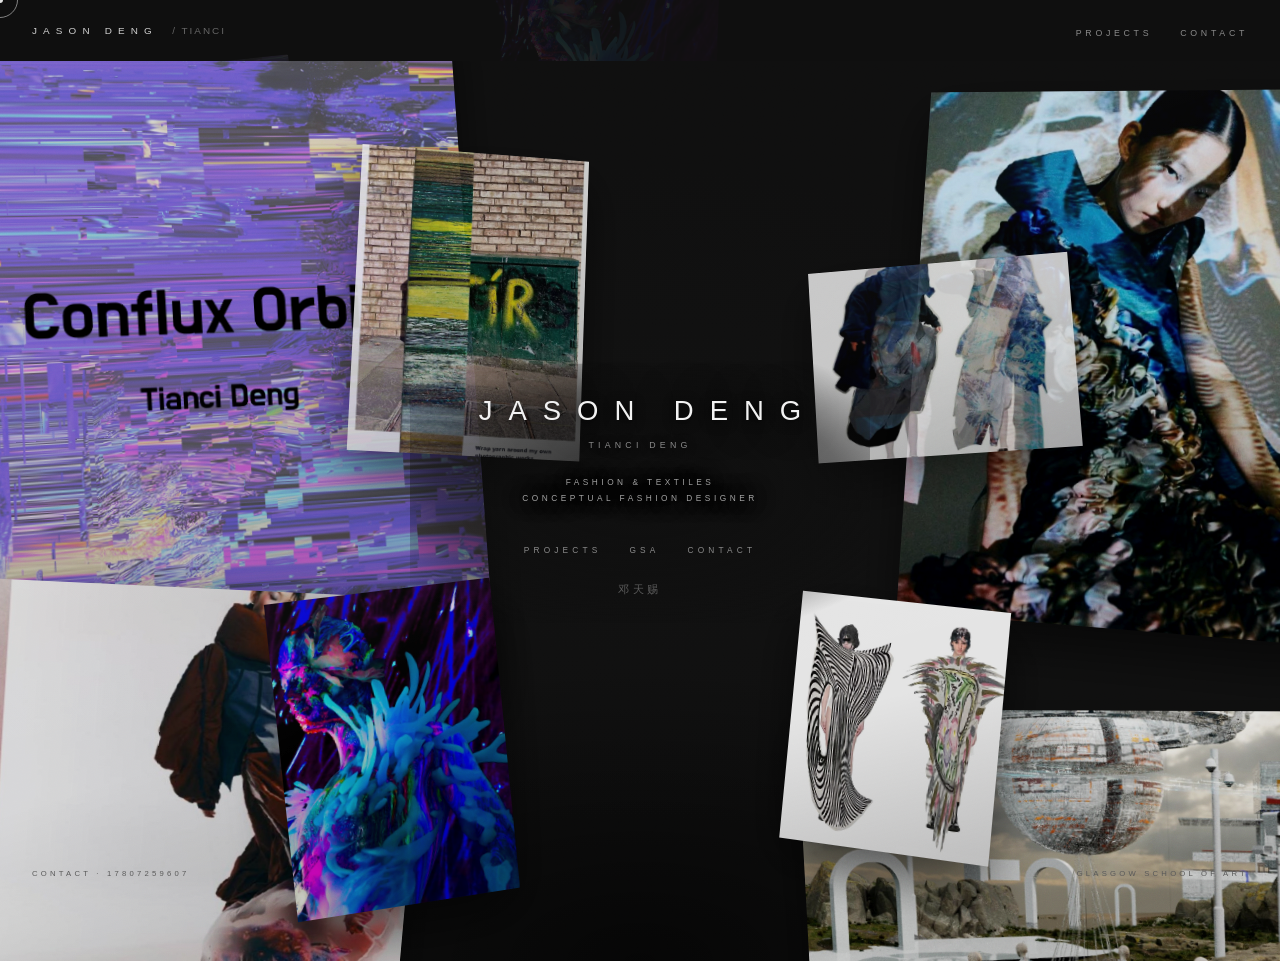
==== index.html @ 090f6bd9 "Add static fashion portfolio for GitHub Pages. Extract the site at the repository root and include ." ====
<!DOCTYPE html>
<html lang="en">
<head>
  <meta charset="utf-8">
  <meta name="viewport" content="width=device-width, initial-scale=1">
  <title>Jason Deng · Fashion &amp; Textiles</title>
  <meta name="description" content="Jason Deng (Tianci Deng) — conceptual fashion designer. Fashion & Textiles.">
  <link rel="stylesheet" href="css/styles.css">
</head>
<body class="page-home">
  <header class="site-header">
    <a class="logo" href="index.html">Jason Deng <span>/ Tianci</span></a>
    <nav>
      <ul class="nav-links">
        <li><a href="projects.html">Projects</a></li>
        <li><a href="contact.html">Contact</a></li>
      </ul>
    </nav>
  </header>

  <main class="stage" id="stage" aria-label="Portfolio stage">
    <!-- Floating project covers — uneven scale, subtle 3D skew, crop past edges -->
    <a class="tile tile-1" href="project-conflux-orbit.html" data-depth="0.55" aria-label="001 Conflux Orbit">
      <img src="images/conflux-orbit.jpg" alt="Conflux Orbit">
      <span class="tile-label">001 · Conflux Orbit</span>
    </a>
    <a class="tile tile-2" href="project-error-matrix.html" data-depth="0.7" aria-label="002 Error Matrix">
      <img src="images/error-matrix.jpg" alt="Error Matrix">
      <span class="tile-label">002 · Error Matrix</span>
    </a>
    <a class="tile tile-3" href="project-resonant-marks.html" data-depth="0.45" aria-label="003 Resonant Marks">
      <img src="images/resonant-marks-look.jpg" alt="Resonant Marks">
      <span class="tile-label">003 · Resonant Marks</span>
    </a>
    <a class="tile tile-4" href="project-cyberpanorama-prison.html" data-depth="0.65" aria-label="004 Cyberpanorama Prison">
      <img src="images/cyberpanorama-prison.jpg" alt="Cyberpanorama Prison">
      <span class="tile-label">004 · Cyberpanorama</span>
    </a>
    <a class="tile tile-5" href="project-new-human.html" data-depth="0.9" aria-label="005 Integration New Human">
      <img src="images/new-human.jpg" alt="Integration / New Human">
      <span class="tile-label">005 · New Human</span>
    </a>
    <a class="tile tile-6" href="project-color-texture.html" data-depth="0.35" aria-label="006 Color and Texture">
      <img src="images/color-and-texture.jpg" alt="Color and Texture">
      <span class="tile-label">006 · Color &amp; Texture</span>
    </a>
    <a class="tile tile-7" href="project-curious-find.html" data-depth="0.8" aria-label="007 Curious Find">
      <img src="images/curious-find.jpg" alt="Curious Find">
      <span class="tile-label">007 · Curious Find</span>
    </a>
    <a class="tile tile-8" href="project-artist-film-muse.html" data-depth="0.5" aria-label="008 Artist Film Muse">
      <img src="images/artist-film-muse.jpg" alt="Artist Film Muse">
      <span class="tile-label">008 · Artist Film Muse</span>
    </a>

    <div class="identity">
      <h1>Jason Deng</h1>
      <p class="aka">Tianci Deng</p>
      <p class="role">Fashion &amp; Textiles<br>Conceptual Fashion Designer</p>
      <ul class="identity-nav">
        <li><a href="projects.html">Projects</a></li>
        <li><a href="https://gsapostgradshowcase.net/tianci-deng/" target="_blank" rel="noopener">GSA</a></li>
        <li><a href="contact.html">Contact</a></li>
      </ul>
      <p class="zh-line">邓天赐</p>
    </div>
  </main>

  <p class="corner-meta bl"><a href="contact.html">Contact · 17807259607</a></p>
  <p class="corner-meta br">Glasgow School of Art</p>

  <script src="js/main.js"></script>
</body>
</html>
---- css/styles.css ----
/* Jason Deng Portfolio — michaelgatt-inspired cinematic mockup */

:root {
  --bg: #0F0F0F;
  --bg-elevated: #161616;
  --text: #CFCFCF;
  --text-dim: #8A8A8A;
  --text-faint: #5A5A5A;
  --white: #F2F2F2;
  --line: rgba(207, 207, 207, 0.12);
  --font: "Helvetica Neue", Helvetica, Arial, "PingFang SC", "Hiragino Sans GB",
    "Microsoft YaHei", sans-serif;
  --track: 0.34em;
  --track-wide: 0.62em;
  --ease: cubic-bezier(0.22, 1, 0.36, 1);
}

*,
*::before,
*::after {
  box-sizing: border-box;
  margin: 0;
  padding: 0;
}

html {
  font-size: 16px;
  background: var(--bg);
  color: var(--text);
  -webkit-font-smoothing: antialiased;
  -moz-osx-font-smoothing: grayscale;
}

body {
  font-family: var(--font);
  font-weight: 300;
  background: var(--bg);
  color: var(--text);
  min-height: 100vh;
  overflow-x: hidden;
}

a {
  color: inherit;
  text-decoration: none;
  transition: color 0.35s var(--ease), opacity 0.35s var(--ease);
}

a:hover {
  color: var(--white);
}

img {
  display: block;
  max-width: 100%;
  height: auto;
  user-select: none;
  -webkit-user-drag: none;
}

/* ——— Typography utilities ——— */
.tracked {
  letter-spacing: var(--track);
  text-transform: uppercase;
}

.tracked-wide {
  letter-spacing: var(--track-wide);
  text-transform: uppercase;
}

.micro {
  font-size: 0.65rem;
  font-weight: 300;
  letter-spacing: var(--track);
  text-transform: uppercase;
}

.zh {
  letter-spacing: 0.12em;
  font-weight: 300;
  opacity: 0.55;
}

/* ——— Site chrome ——— */
.site-header {
  position: fixed;
  inset: 0 0 auto 0;
  z-index: 100;
  display: flex;
  align-items: center;
  justify-content: space-between;
  padding: 1.35rem 2rem;
  pointer-events: none;
}

.site-header a,
.site-header button {
  pointer-events: auto;
}

.logo {
  font-size: 0.62rem;
  font-weight: 300;
  letter-spacing: var(--track-wide);
  text-transform: uppercase;
  color: var(--text);
}

.logo span {
  opacity: 0.45;
  font-weight: 300;
  margin-left: 0.55em;
  letter-spacing: 0.2em;
}

.nav-links {
  display: flex;
  gap: 1.75rem;
  list-style: none;
}

.nav-links a {
  font-size: 0.55rem;
  font-weight: 300;
  letter-spacing: 0.42em;
  text-transform: uppercase;
  color: var(--text-dim);
}

.nav-links a:hover,
.nav-links a.is-active {
  color: var(--white);
}

.site-footer {
  position: relative;
  z-index: 20;
  padding: 2.5rem 2rem 2rem;
  display: flex;
  flex-wrap: wrap;
  gap: 1rem 2rem;
  justify-content: space-between;
  align-items: baseline;
  border-top: 1px solid var(--line);
  margin-top: auto;
}

.site-footer .micro {
  color: var(--text-faint);
}

.contact-line {
  display: flex;
  flex-wrap: wrap;
  gap: 0.75rem 1.5rem;
}

.contact-line a {
  color: var(--text-dim);
  font-size: 0.62rem;
  letter-spacing: var(--track);
  text-transform: uppercase;
}

/* ——— HOME: floating stage ——— */
.page-home {
  height: 100vh;
  overflow: hidden;
}

.stage {
  position: relative;
  width: 100%;
  height: 100vh;
  perspective: 1800px;
  perspective-origin: 50% 42%;
  overflow: hidden;
  background: var(--bg);
}

.stage::before {
  content: "";
  position: absolute;
  inset: 0;
  background:
    radial-gradient(ellipse 52% 48% at 50% 48%, rgba(18, 18, 18, 0.68) 0%, transparent 76%),
    radial-gradient(ellipse 80% 60% at 50% 100%, rgba(0, 0, 0, 0.65) 0%, transparent 55%);
  pointer-events: none;
  z-index: 5;
}

/* Subtle film grain overlay */
.stage::after {
  content: "";
  position: absolute;
  inset: -20%;
  z-index: 45;
  pointer-events: none;
  opacity: 0.07;
  mix-blend-mode: overlay;
  background-image: url("data:image/svg+xml,%3Csvg viewBox='0 0 200 200' xmlns='http://www.w3.org/2000/svg'%3E%3Cfilter id='n'%3E%3CfeTurbulence type='fractalNoise' baseFrequency='0.85' numOctaves='4' stitchTiles='stitch'/%3E%3C/filter%3E%3Crect width='100%25' height='100%25' filter='url(%23n)'/%3E%3C/svg%3E");
  background-size: 180px 180px;
}

.identity {
  position: absolute;
  left: 50%;
  top: 48%;
  transform: translate(-50%, -50%);
  z-index: 50;
  text-align: center;
  pointer-events: none;
  width: min(92vw, 460px);
  padding: 1.9rem 1.4rem 1.6rem;
  /* Soft corridor veil so role line stays readable */
  background: radial-gradient(
    ellipse 82% 74% at 50% 48%,
    rgba(15, 15, 15, 0.86) 0%,
    rgba(15, 15, 15, 0.48) 54%,
    transparent 80%
  );
}

.identity > * {
  pointer-events: auto;
}

.identity h1 {
  font-size: clamp(1.35rem, 2.35vw, 1.72rem);
  font-weight: 300;
  letter-spacing: 0.58em;
  text-transform: uppercase;
  color: var(--white);
  margin-bottom: 0.85rem;
  padding-left: 0.58em; /* optical balance for tracking */
  text-shadow: 0 0 40px rgba(15, 15, 15, 0.9), 0 2px 12px rgba(0, 0, 0, 0.85);
}

.identity .aka {
  font-size: 0.55rem;
  font-weight: 300;
  letter-spacing: 0.48em;
  text-transform: uppercase;
  color: var(--text-dim);
  margin-bottom: 1.5rem;
  text-shadow: 0 1px 10px rgba(0, 0, 0, 0.8);
}

.identity .role {
  font-size: 0.52rem;
  font-weight: 300;
  letter-spacing: 0.42em;
  text-transform: uppercase;
  color: rgba(207, 207, 207, 0.78);
  margin-bottom: 2rem;
  line-height: 1.95;
  text-shadow: 0 1px 14px rgba(0, 0, 0, 0.95), 0 0 28px rgba(15, 15, 15, 0.9);
}

.identity-nav {
  display: flex;
  justify-content: center;
  gap: 1.75rem;
  list-style: none;
}

.identity-nav a {
  font-size: 0.52rem;
  font-weight: 300;
  letter-spacing: 0.5em;
  text-transform: uppercase;
  color: var(--text-dim);
  border-bottom: 1px solid transparent;
  padding-bottom: 0.2rem;
}

.identity-nav a:hover {
  color: var(--white);
  border-bottom-color: rgba(242, 242, 242, 0.35);
}

.identity .zh-line {
  margin-top: 1.6rem;
  font-size: 0.7rem;
  letter-spacing: 0.35em;
  color: var(--text-faint);
}

/* Floating tiles */
.tile {
  position: absolute;
  overflow: hidden;
  background: #1a1a1a;
  transform-style: preserve-3d;
  will-change: transform;
  box-shadow:
    0 22px 50px rgba(0, 0, 0, 0.62),
    0 2px 0 rgba(255, 255, 255, 0.03) inset;
  transition: box-shadow 0.55s var(--ease), filter 0.55s var(--ease), opacity 0.55s var(--ease);
  z-index: 10;
}

.stage.is-hovering .tile {
  opacity: 0.38;
  filter: brightness(0.55) saturate(0.7);
}

.stage.is-hovering .tile:hover {
  opacity: 1;
  filter: none;
}

.tile::after {
  content: "";
  position: absolute;
  inset: 0;
  background: linear-gradient(
    160deg,
    rgba(255, 255, 255, 0.06) 0%,
    transparent 40%,
    rgba(0, 0, 0, 0.25) 100%
  );
  pointer-events: none;
  z-index: 2;
  opacity: 0.7;
  transition: opacity 0.45s var(--ease);
}

.tile img {
  width: 100%;
  height: 100%;
  object-fit: cover;
  object-position: center;
  transition: transform 0.7s var(--ease), filter 0.5s var(--ease);
  filter: brightness(0.88) contrast(1.05) saturate(0.92);
}

.tile:hover {
  z-index: 30;
  box-shadow:
    0 28px 60px rgba(0, 0, 0, 0.7),
    0 0 0 1px rgba(255, 255, 255, 0.06);
}

.tile:hover::after {
  opacity: 0.25;
}

.tile:hover img {
  transform: scale(1.1);
  filter: brightness(1.05) contrast(1.1) saturate(1.05);
}


.tile-label {
  position: absolute;
  left: 0.75rem;
  bottom: 0.65rem;
  z-index: 3;
  font-size: 0.5rem;
  letter-spacing: 0.28em;
  text-transform: uppercase;
  color: rgba(242, 242, 242, 0.85);
  text-shadow: 0 1px 8px rgba(0, 0, 0, 0.8);
  opacity: 0;
  transform: translateY(4px);
  transition: opacity 0.4s var(--ease), transform 0.4s var(--ease);
  pointer-events: none;
}

.tile:hover .tile-label {
  opacity: 1;
  transform: translateY(0);
}

/* Uneven layout — tiles clustered nearer center (~18–22% inward); open center corridor */
.tile-1 {
  width: clamp(320px, 42vw, 580px);
  aspect-ratio: 3 / 4.2;
  top: -10%;
  left: -4%;
  transform: rotateY(16deg) rotateX(6deg) rotateZ(-3deg) translateZ(-55px);
}

.tile-2 {
  width: clamp(250px, 33vw, 460px);
  aspect-ratio: 4 / 5.2;
  top: 2%;
  right: -4%;
  transform: rotateY(-18deg) rotateX(5deg) rotateZ(3deg) translateZ(-25px);
}

.tile-3 {
  width: clamp(280px, 35vw, 500px);
  aspect-ratio: 1 / 1.05;
  bottom: -12%;
  left: -2%;
  transform: rotateY(14deg) rotateX(-8deg) rotateZ(4deg) translateZ(-70px);
}

.tile-4 {
  width: clamp(340px, 44vw, 600px);
  aspect-ratio: 16 / 9.5;
  bottom: -10%;
  right: -6%;
  transform: rotateY(-15deg) rotateX(-6deg) rotateZ(-2deg) translateZ(-40px);
}

.tile-5 {
  width: clamp(150px, 17vw, 240px);
  aspect-ratio: 3 / 4.3;
  top: 58%;
  left: 22%;
  transform: rotateY(12deg) rotateX(-3deg) rotateZ(-6deg) translateZ(45px);
}

.tile-6 {
  width: clamp(170px, 19vw, 270px);
  aspect-ratio: 4 / 5.4;
  top: 6%;
  left: 28%;
  transform: rotateY(10deg) rotateX(8deg) rotateZ(3deg) translateZ(-110px);
  opacity: 0.88;
}

.tile-7 {
  width: clamp(140px, 16vw, 230px);
  aspect-ratio: 1 / 1.2;
  top: 60%;
  right: 22%;
  transform: rotateY(-13deg) rotateX(4deg) rotateZ(5deg) translateZ(28px);
}

.tile-8 {
  width: clamp(180px, 21vw, 300px);
  aspect-ratio: 5 / 3.8;
  top: 20%;
  right: 16%;
  transform: rotateY(-11deg) rotateX(9deg) rotateZ(-4deg) translateZ(-75px);
  opacity: 0.86;
}

.corner-meta {
  position: fixed;
  z-index: 55;
  font-size: 0.48rem;
  font-weight: 300;
  letter-spacing: 0.42em;
  text-transform: uppercase;
  color: var(--text-faint);
}

.corner-meta.bl {
  bottom: 1.35rem;
  left: 2rem;
}

.corner-meta.br {
  bottom: 1.35rem;
  right: 2rem;
  text-align: right;
}

/* ——— PROJECTS INDEX ——— */
.page-projects {
  min-height: 100vh;
  display: flex;
  flex-direction: column;
}

.projects-wrap {
  flex: 1;
  padding: 6.5rem 2rem 4rem;
  max-width: 1100px;
  margin: 0 auto;
  width: 100%;
}

.projects-intro {
  margin-bottom: 3.5rem;
  text-align: center;
}

.projects-intro h1 {
  font-size: 0.72rem;
  font-weight: 400;
  letter-spacing: 0.55em;
  text-transform: uppercase;
  color: var(--white);
  margin-bottom: 0.75rem;
}

.projects-intro p {
  font-size: 0.58rem;
  letter-spacing: 0.28em;
  text-transform: uppercase;
  color: var(--text-faint);
}

.project-list {
  list-style: none;
  display: flex;
  flex-direction: column;
  gap: 0;
}

.project-row {
  display: grid;
  grid-template-columns: 4.5rem 1fr auto;
  align-items: center;
  gap: 1.25rem 1.75rem;
  padding: 1.15rem 0.5rem;
  border-top: 1px solid var(--line);
  position: relative;
  transition: background 0.4s var(--ease);
}

.project-row:last-child {
  border-bottom: 1px solid var(--line);
}

.project-row:hover {
  background: rgba(255, 255, 255, 0.02);
}

.project-num {
  font-size: 0.65rem;
  letter-spacing: 0.2em;
  color: var(--text-faint);
  font-variant-numeric: tabular-nums;
}

.project-title-block {
  min-width: 0;
}

.project-title {
  font-size: clamp(0.78rem, 1.4vw, 0.95rem);
  font-weight: 400;
  letter-spacing: 0.28em;
  text-transform: uppercase;
  color: var(--text);
  transition: color 0.35s var(--ease);
}

.project-row:hover .project-title {
  color: var(--white);
}

.project-zh {
  display: block;
  margin-top: 0.35rem;
  font-size: 0.68rem;
  letter-spacing: 0.2em;
  color: var(--text-faint);
}

.project-thumb {
  width: clamp(100px, 14vw, 160px);
  aspect-ratio: 4 / 5;
  overflow: hidden;
  opacity: 0.55;
  transform: perspective(600px) rotateY(-8deg);
  transition: opacity 0.45s var(--ease), transform 0.45s var(--ease);
  background: #1a1a1a;
}

.project-thumb img {
  width: 100%;
  height: 100%;
  object-fit: cover;
  filter: brightness(0.9);
}

.project-row:hover .project-thumb {
  opacity: 1;
  transform: perspective(600px) rotateY(-2deg) scale(1.04);
}

/* Hybrid visual strip under list */
.projects-visual {
  margin-top: 4.5rem;
  display: grid;
  grid-template-columns: repeat(4, 1fr);
  gap: 0.75rem;
  perspective: 1000px;
}

.projects-visual a {
  position: relative;
  overflow: hidden;
  aspect-ratio: 3 / 4;
  background: #1a1a1a;
  transform: rotateY(4deg);
  transition: transform 0.5s var(--ease), opacity 0.4s;
  opacity: 0.75;
}

.projects-visual a:nth-child(even) {
  transform: rotateY(-4deg) translateY(12px);
}

.projects-visual a:hover {
  opacity: 1;
  transform: rotateY(0) scale(1.02);
  z-index: 2;
}

.projects-visual img {
  width: 100%;
  height: 100%;
  object-fit: cover;
}

.projects-visual .cap {
  position: absolute;
  left: 0.5rem;
  bottom: 0.45rem;
  font-size: 0.48rem;
  letter-spacing: 0.22em;
  text-transform: uppercase;
  color: rgba(242, 242, 242, 0.8);
  text-shadow: 0 1px 6px rgba(0, 0, 0, 0.7);
}

/* ——— PROJECT DETAIL (lookbook) ——— */
.page-project {
  min-height: 100vh;
  display: flex;
  flex-direction: column;
}

.lookbook-hero {
  position: relative;
  min-height: 100vh;
  display: flex;
  align-items: flex-end;
  justify-content: flex-start;
  padding: 6rem 2rem 3.5rem;
  overflow: hidden;
}

.lookbook-hero-bg {
  position: absolute;
  inset: 0;
  z-index: 0;
}

.lookbook-hero-bg img {
  width: 100%;
  height: 100%;
  object-fit: cover;
  object-position: center 20%;
  filter: brightness(0.55) contrast(1.05);
}

.lookbook-hero-bg::after {
  content: "";
  position: absolute;
  inset: 0;
  background: linear-gradient(
    to top,
    rgba(15, 15, 15, 0.98) 0%,
    rgba(15, 15, 15, 0.45) 35%,
    rgba(15, 15, 15, 0.25) 100%
  );
}

.lookbook-hero-content {
  position: relative;
  z-index: 2;
  max-width: 640px;
}

.lookbook-num {
  font-size: 0.58rem;
  letter-spacing: 0.4em;
  text-transform: uppercase;
  color: var(--text-dim);
  margin-bottom: 1rem;
}

.lookbook-hero h1 {
  font-size: clamp(1.4rem, 4vw, 2.4rem);
  font-weight: 300;
  letter-spacing: 0.35em;
  text-transform: uppercase;
  color: var(--white);
  margin-bottom: 0.6rem;
  line-height: 1.2;
  padding-left: 0.35em;
}

.lookbook-hero .zh-title {
  font-size: 1rem;
  letter-spacing: 0.4em;
  color: var(--text-dim);
  margin-bottom: 1.75rem;
}

.lookbook-meta {
  display: flex;
  flex-wrap: wrap;
  gap: 0.75rem 1.75rem;
  font-size: 0.58rem;
  letter-spacing: 0.28em;
  text-transform: uppercase;
  color: var(--text-faint);
}

.lookbook-body {
  max-width: 920px;
  margin: 0 auto;
  padding: 3.5rem 2rem 2rem;
}

.lookbook-body .lede {
  font-size: clamp(0.85rem, 1.5vw, 1.05rem);
  font-weight: 300;
  line-height: 1.75;
  letter-spacing: 0.04em;
  color: var(--text);
  margin-bottom: 1.5rem;
  max-width: 38em;
}

.lookbook-body .lede-zh {
  font-size: 0.82rem;
  line-height: 1.9;
  letter-spacing: 0.08em;
  color: var(--text-faint);
  max-width: 36em;
  margin-bottom: 3rem;
}

.lookbook-section-label {
  font-size: 0.55rem;
  letter-spacing: 0.4em;
  text-transform: uppercase;
  color: var(--text-faint);
  margin: 3rem auto 1.25rem;
  padding: 0 2rem 0.75rem;
  max-width: 920px;
  border-bottom: 1px solid var(--line);
}

/* Full-bleed lookbook rhythm */
.lookbook-frames {
  display: flex;
  flex-direction: column;
  gap: 0;
  width: 100%;
}

.frame {
  position: relative;
  width: 100%;
  background: #0a0a0a;
  overflow: hidden;
}

.frame img {
  width: 100%;
  height: auto;
  display: block;
}

.frame.full-bleed {
  width: 100vw;
  margin-left: calc(50% - 50vw);
}

.frame.inset {
  max-width: 920px;
  margin: 2.5rem auto;
  padding: 0 2rem;
}

.frame.inset img {
  width: 100%;
}

.frame.pair {
  display: grid;
  grid-template-columns: 1fr 1fr;
  gap: 0.5rem;
  max-width: 1100px;
  margin: 2rem auto;
  padding: 0 1rem;
  background: transparent;
}

.frame.pair figure {
  overflow: hidden;
  background: #0a0a0a;
}

.frame.pair img {
  width: 100%;
  height: 100%;
  object-fit: cover;
  min-height: 280px;
}

.frame-caption {
  padding: 1rem 2rem 2rem;
  max-width: 920px;
  margin: 0 auto;
  font-size: 0.58rem;
  letter-spacing: 0.28em;
  text-transform: uppercase;
  color: var(--text-faint);
}

.project-nav {
  display: flex;
  justify-content: space-between;
  align-items: center;
  padding: 3rem 2rem;
  max-width: 920px;
  margin: 0 auto;
  width: 100%;
  border-top: 1px solid var(--line);
}

.project-nav a {
  font-size: 0.58rem;
  letter-spacing: 0.32em;
  text-transform: uppercase;
  color: var(--text-dim);
}

.project-nav a:hover {
  color: var(--white);
}

/* ——— Responsive ——— */
@media (max-width: 900px) {
  .tile-5,
  .tile-6,
  .tile-7,
  .tile-8 {
    display: none;
  }

  .tile-1 {
    width: 58vw;
    top: -8%;
    left: -8%;
  }

  .tile-2 {
    width: 52vw;
    top: 0%;
    right: -8%;
  }

  .tile-3 {
    width: 54vw;
    bottom: -10%;
    left: -6%;
  }

  .tile-4 {
    width: 62vw;
    bottom: -8%;
    right: -10%;
  }

  .projects-visual {
    grid-template-columns: repeat(2, 1fr);
  }

  .frame.pair {
    grid-template-columns: 1fr;
  }
}

@media (max-width: 640px) {
  .site-header {
    padding: 1rem 1.15rem;
  }

  .nav-links {
    gap: 1rem;
  }

  .identity h1 {
    font-size: clamp(1.2rem, 6.5vw, 1.55rem);
    letter-spacing: 0.32em;
  }

  .project-row {
    grid-template-columns: 3rem 1fr;
  }

  .project-thumb {
    display: none;
  }

  .corner-meta.br {
    display: none;
  }

  .projects-wrap {
    padding: 5.5rem 1.15rem 3rem;
  }

  .lookbook-hero {
    padding: 5rem 1.15rem 2.5rem;
  }
}

/* Reduced motion */
@media (prefers-reduced-motion: reduce) {
  .tile,
  .tile img,
  .project-thumb,
  .projects-visual a {
    transition: none !important;
  }
}

/* ——— Contact page ——— */
.page-contact {
  min-height: 100vh;
  display: flex;
  flex-direction: column;
}

.contact-page {
  flex: 1;
  max-width: 720px;
  margin: 0 auto;
  padding: 7.5rem 2rem 4rem;
}

.contact-kicker {
  font-size: 0.62rem;
  letter-spacing: var(--track-wide);
  text-transform: uppercase;
  color: var(--text-faint);
  margin-bottom: 1.25rem;
}

.contact-page h1 {
  font-size: clamp(1.75rem, 4vw, 2.75rem);
  font-weight: 300;
  letter-spacing: 0.08em;
  color: var(--white);
  margin-bottom: 0.75rem;
}

.contact-page h1 span {
  opacity: 0.45;
  font-size: 0.55em;
  letter-spacing: var(--track);
  text-transform: uppercase;
}

.contact-role,
.contact-avail {
  font-size: 0.72rem;
  letter-spacing: 0.12em;
  color: var(--text-dim);
  margin-bottom: 0.4rem;
}

.contact-avail {
  margin-bottom: 2.75rem;
  color: var(--text-faint);
}

.contact-list {
  list-style: none;
  display: flex;
  flex-direction: column;
  gap: 1.15rem;
  border-top: 1px solid var(--line);
  padding-top: 1.75rem;
}

.contact-list li {
  display: grid;
  grid-template-columns: 7.5rem 1fr;
  gap: 1rem;
  align-items: baseline;
}

.contact-list .label {
  font-size: 0.58rem;
  letter-spacing: var(--track);
  text-transform: uppercase;
  color: var(--text-faint);
}

.contact-list a,
.contact-list .plain {
  font-size: 0.95rem;
  font-weight: 300;
  letter-spacing: 0.06em;
  color: var(--text);
}

.contact-list a:hover {
  color: var(--white);
}

.contact-line span {
  color: var(--text-dim);
  font-size: 0.62rem;
  letter-spacing: var(--track);
  text-transform: uppercase;
}

@media (max-width: 560px) {
  .contact-list li {
    grid-template-columns: 1fr;
    gap: 0.25rem;
  }
}

/* ——— Custom cursor (desktop) ——— */
@media (hover: hover) and (pointer: fine) {
  body.has-cursor {
    cursor: none;
  }
  body.has-cursor a,
  body.has-cursor button,
  body.has-cursor .tile,
  body.has-cursor .project-row,
  body.has-cursor input,
  body.has-cursor textarea {
    cursor: none;
  }
}

.cursor-dot,
.cursor-ring {
  position: fixed;
  top: 0;
  left: 0;
  pointer-events: none;
  z-index: 9999;
  border-radius: 50%;
  transform: translate3d(-50%, -50%, 0);
  opacity: 0;
  transition: opacity 0.35s ease, width 0.35s cubic-bezier(0.22, 1, 0.36, 1),
    height 0.35s cubic-bezier(0.22, 1, 0.36, 1), background 0.35s ease,
    border-color 0.35s ease, mix-blend-mode 0.35s ease;
}

.cursor-dot {
  width: 6px;
  height: 6px;
  background: #f2f2f2;
  mix-blend-mode: difference;
}

.cursor-ring {
  width: 36px;
  height: 36px;
  border: 1px solid rgba(242, 242, 242, 0.55);
  mix-blend-mode: difference;
}

body.has-cursor .cursor-dot,
body.has-cursor .cursor-ring {
  opacity: 1;
}

.cursor-ring.is-hover {
  width: 72px;
  height: 72px;
  border-color: rgba(242, 242, 242, 0.85);
}

.cursor-dot.is-hover {
  width: 4px;
  height: 4px;
  background: #fff;
}

.cursor-ring.is-down {
  width: 28px;
  height: 28px;
}

@media (prefers-reduced-motion: reduce) {
  .cursor-dot,
  .cursor-ring {
    display: none !important;
  }
  body.has-cursor,
  body.has-cursor * {
    cursor: auto !important;
  }
}

/* ——— Low-opacity work collage on black ——— */
.bg-collage {
  position: fixed;
  inset: 0;
  z-index: 0;
  pointer-events: none;
  overflow: hidden;
  opacity: 0.14;
  mix-blend-mode: screen;
}

.bg-collage img {
  position: absolute;
  object-fit: cover;
  filter: grayscale(0.35) contrast(1.05);
  border-radius: 2px;
}

.bg-collage .c1 { width: 28vw; height: 38vh; left: -4%; top: 8%; transform: rotate(-6deg); }
.bg-collage .c2 { width: 22vw; height: 30vh; right: -3%; top: 12%; transform: rotate(5deg); }
.bg-collage .c3 { width: 24vw; height: 34vh; left: 8%; bottom: -6%; transform: rotate(4deg); }
.bg-collage .c4 { width: 20vw; height: 28vh; right: 10%; bottom: 6%; transform: rotate(-8deg); }
.bg-collage .c5 { width: 18vw; height: 26vh; left: 38%; top: -4%; transform: rotate(2deg); }
.bg-collage .c6 { width: 16vw; height: 22vh; right: 32%; bottom: -4%; transform: rotate(-3deg); }

.bg-collage .c7 { width: 19vw; height: 27vh; left: 22%; top: 42%; transform: rotate(-5deg); }
.bg-collage .c8 { width: 17vw; height: 24vh; right: 18%; top: 38%; transform: rotate(7deg); }
.bg-collage .c9 { width: 15vw; height: 22vh; left: 55%; bottom: 18%; transform: rotate(-2deg); }
.bg-collage .c10 { width: 21vw; height: 29vh; left: -2%; top: 48%; transform: rotate(3deg); }
.bg-collage .c11 { width: 14vw; height: 20vh; right: -2%; bottom: 28%; transform: rotate(-6deg); }
.bg-collage .c12 { width: 16vw; height: 23vh; left: 42%; top: 55%; transform: rotate(5deg); }


.page-home .stage,
.page-projects main,
.page-contact .contact-page,
.page-project .lookbook-hero,
.page-project .lookbook-body,
.page-project .lookbook-frames,
.site-header,
.site-footer,
.project-nav {
  position: relative;
  z-index: 1;
}

.page-home .stage { z-index: 1; }
.page-home .bg-collage { z-index: 0; opacity: 0.11; }
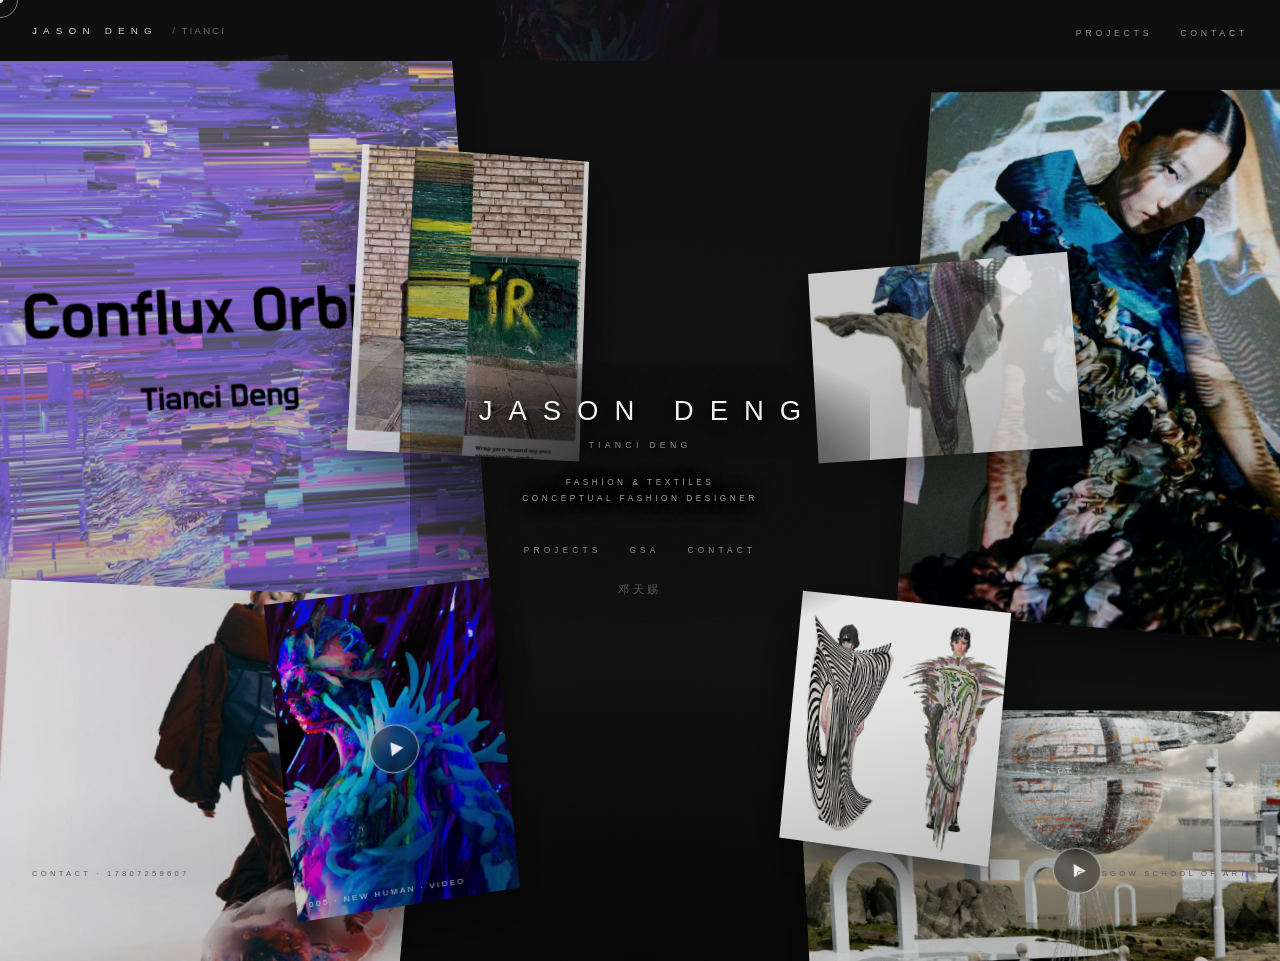
==== commit 9cc5a495: "Add Cyberpanorama and New Human project videos to covers. Co-authored-by: JasonDeng-designer <JasonD" ====
--- a/index.html
+++ b/index.html
@@ -32,13 +32,15 @@
       <img src="images/resonant-marks-look.jpg" alt="Resonant Marks">
       <span class="tile-label">003 · Resonant Marks</span>
     </a>
-    <a class="tile tile-4" href="project-cyberpanorama-prison.html" data-depth="0.65" aria-label="004 Cyberpanorama Prison">
+    <a class="tile tile-4 has-video" href="project-cyberpanorama-prison.html#video" data-depth="0.65" data-video="https://www.youtube.com/watch?v=KXSYk5wF1g4" aria-label="004 Cyberpanorama Prison">
       <img src="images/cyberpanorama-prison.jpg" alt="Cyberpanorama Prison">
-      <span class="tile-label">004 · Cyberpanorama</span>
+      <span class="tile-play" aria-hidden="true"></span>
+      <span class="tile-label">004 · Cyberpanorama · Video</span>
     </a>
-    <a class="tile tile-5" href="project-new-human.html" data-depth="0.9" aria-label="005 Integration New Human">
+    <a class="tile tile-5 has-video" href="project-new-human.html#video" data-depth="0.9" data-video="https://www.youtube.com/shorts/toiYYSy6KhQ" aria-label="005 Integration New Human">
       <img src="images/new-human.jpg" alt="Integration / New Human">
-      <span class="tile-label">005 · New Human</span>
+      <span class="tile-play" aria-hidden="true"></span>
+      <span class="tile-label">005 · New Human · Video</span>
     </a>
     <a class="tile tile-6" href="project-color-texture.html" data-depth="0.35" aria-label="006 Color and Texture">
       <img src="images/color-and-texture.jpg" alt="Color and Texture">
--- a/css/styles.css
+++ b/css/styles.css
@@ -1146,3 +1146,94 @@
 
 .page-home .stage { z-index: 1; }
 .page-home .bg-collage { z-index: 0; opacity: 0.11; }
+
+
+/* —— Video on covers —— */
+.tile.has-video .tile-play {
+  position: absolute;
+  left: 50%;
+  top: 50%;
+  z-index: 4;
+  width: 3rem;
+  height: 3rem;
+  margin: -1.5rem 0 0 -1.5rem;
+  border-radius: 50%;
+  border: 1px solid rgba(255, 255, 255, 0.55);
+  background: rgba(15, 15, 15, 0.45);
+  backdrop-filter: blur(6px);
+  pointer-events: none;
+  transition: transform 0.35s var(--ease), background 0.35s var(--ease), border-color 0.35s var(--ease);
+}
+.tile.has-video .tile-play::before {
+  content: "";
+  position: absolute;
+  left: 52%;
+  top: 50%;
+  width: 0;
+  height: 0;
+  border-style: solid;
+  border-width: 0.45rem 0 0.45rem 0.75rem;
+  border-color: transparent transparent transparent rgba(242, 242, 242, 0.95);
+  transform: translate(-35%, -50%);
+}
+.tile.has-video:hover .tile-play {
+  transform: scale(1.08);
+  background: rgba(15, 15, 15, 0.62);
+  border-color: rgba(255, 255, 255, 0.85);
+}
+.tile.has-video .tile-label {
+  opacity: 0.85;
+  transform: none;
+}
+
+.hero-video-link {
+  color: var(--white);
+  text-decoration: none;
+  border-bottom: 1px solid rgba(242, 242, 242, 0.35);
+  padding-bottom: 0.15rem;
+}
+.hero-video-link:hover {
+  border-bottom-color: rgba(242, 242, 242, 0.9);
+}
+
+.video-frame {
+  width: min(960px, 100%);
+  margin-left: auto;
+  margin-right: auto;
+}
+.video-embed {
+  position: relative;
+  width: 100%;
+  aspect-ratio: 16 / 9;
+  background: #000;
+  overflow: hidden;
+}
+.video-embed iframe {
+  position: absolute;
+  inset: 0;
+  width: 100%;
+  height: 100%;
+  border: 0;
+}
+.video-embed-short {
+  aspect-ratio: 9 / 16;
+  max-width: 420px;
+  margin: 0 auto;
+}
+.video-frame-short {
+  width: min(420px, 100%);
+}
+.frame-caption a {
+  color: inherit;
+  text-decoration: underline;
+  text-underline-offset: 0.2em;
+}
+
+.project-title .has-vid {
+  font-style: normal;
+  font-size: 0.55em;
+  letter-spacing: 0.22em;
+  text-transform: uppercase;
+  opacity: 0.55;
+  margin-left: 0.5em;
+}
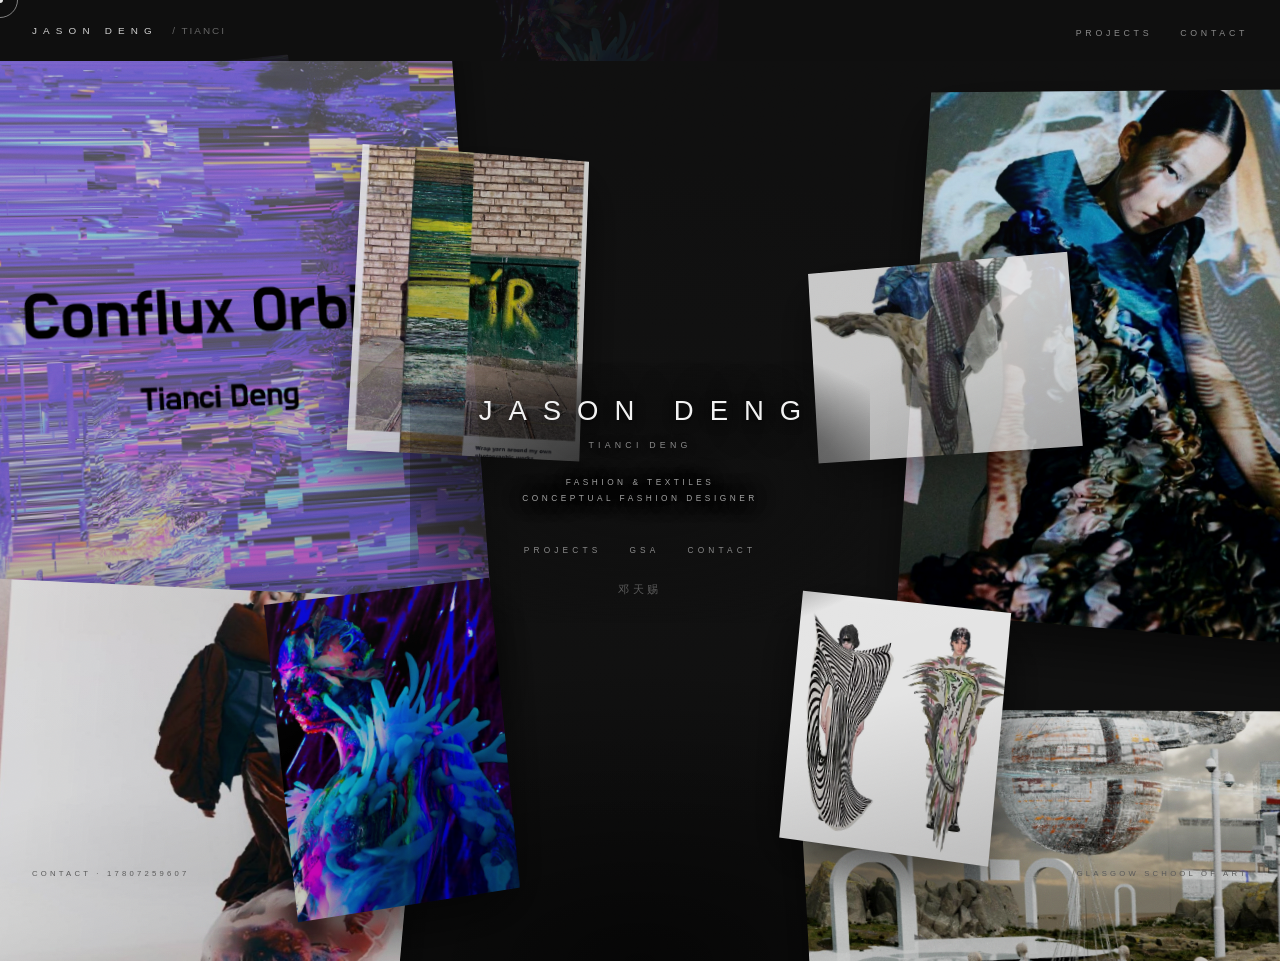
==== commit d70238fd: "Portfolio-first covers; videos only inside project pages. Co-authored-by: JasonDeng-designer <JasonD" ====
--- a/index.html
+++ b/index.html
@@ -32,15 +32,13 @@
       <img src="images/resonant-marks-look.jpg" alt="Resonant Marks">
       <span class="tile-label">003 · Resonant Marks</span>
     </a>
-    <a class="tile tile-4 has-video" href="project-cyberpanorama-prison.html#video" data-depth="0.65" data-video="https://www.youtube.com/watch?v=KXSYk5wF1g4" aria-label="004 Cyberpanorama Prison">
+    <a class="tile tile-4" href="project-cyberpanorama-prison.html" data-depth="0.65" aria-label="004 Cyberpanorama Prison">
       <img src="images/cyberpanorama-prison.jpg" alt="Cyberpanorama Prison">
-      <span class="tile-play" aria-hidden="true"></span>
-      <span class="tile-label">004 · Cyberpanorama · Video</span>
+      <span class="tile-label">004 · Cyberpanorama</span>
     </a>
-    <a class="tile tile-5 has-video" href="project-new-human.html#video" data-depth="0.9" data-video="https://www.youtube.com/shorts/toiYYSy6KhQ" aria-label="005 Integration New Human">
+    <a class="tile tile-5" href="project-new-human.html" data-depth="0.9" aria-label="005 Integration New Human">
       <img src="images/new-human.jpg" alt="Integration / New Human">
-      <span class="tile-play" aria-hidden="true"></span>
-      <span class="tile-label">005 · New Human · Video</span>
+      <span class="tile-label">005 · New Human</span>
     </a>
     <a class="tile tile-6" href="project-color-texture.html" data-depth="0.35" aria-label="006 Color and Texture">
       <img src="images/color-and-texture.jpg" alt="Color and Texture">
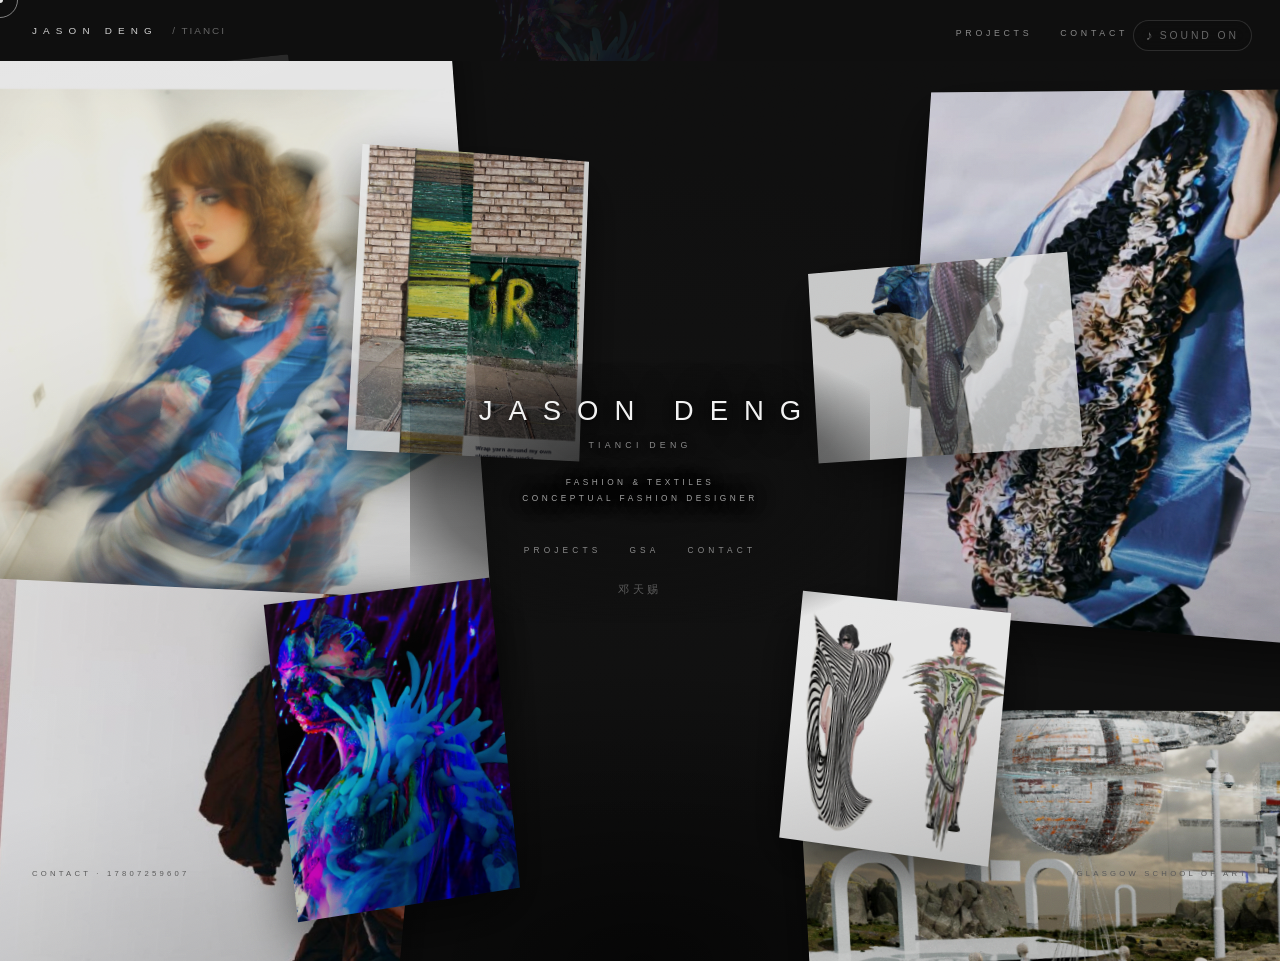
==== commit e14dd2c6: "Add site-wide ambient background music with a toggle. Play Mixkit Valley Sunset on every page that l" ====
--- a/index.html
+++ b/index.html
@@ -70,5 +70,6 @@
   <p class="corner-meta br">Glasgow School of Art</p>
 
   <script src="js/main.js"></script>
+  <script src="js/music.js"></script>
 </body>
 </html>
--- a/css/styles.css
+++ b/css/styles.css
@@ -1208,12 +1208,15 @@
   background: #000;
   overflow: hidden;
 }
-.video-embed iframe {
+.video-embed iframe,
+.video-embed video {
   position: absolute;
   inset: 0;
   width: 100%;
   height: 100%;
   border: 0;
+  object-fit: contain;
+  background: #000;
 }
 .video-embed-short {
   aspect-ratio: 9 / 16;
@@ -1237,3 +1240,61 @@
   opacity: 0.55;
   margin-left: 0.5em;
 }
+
+/* —— Background music toggle (top-right) —— */
+.site-header {
+  padding-right: 9.5rem;
+}
+
+.bg-music-toggle {
+  position: fixed;
+  top: 1.25rem;
+  right: 1.75rem;
+  z-index: 120;
+  display: inline-flex;
+  align-items: center;
+  gap: 0.45rem;
+  padding: 0.45rem 0.75rem;
+  border: 1px solid rgba(207, 207, 207, 0.22);
+  border-radius: 999px;
+  background: rgba(15, 15, 15, 0.72);
+  color: var(--text-dim, #8a8a8a);
+  font-family: inherit;
+  font-size: 0.65rem;
+  font-weight: 300;
+  letter-spacing: 0.28em;
+  text-transform: uppercase;
+  cursor: pointer;
+  pointer-events: auto;
+  backdrop-filter: blur(8px);
+  -webkit-backdrop-filter: blur(8px);
+  transition: color 0.35s var(--ease, ease), border-color 0.35s var(--ease, ease), background 0.35s var(--ease, ease);
+}
+
+.bg-music-toggle:hover {
+  color: var(--white, #f2f2f2);
+  border-color: rgba(242, 242, 242, 0.35);
+}
+
+.bg-music-toggle.is-off {
+  opacity: 0.72;
+}
+
+.bg-music-toggle__icon {
+  letter-spacing: 0;
+  font-size: 0.85rem;
+}
+
+@media (max-width: 720px) {
+  .site-header {
+    padding-right: 4rem;
+  }
+  .bg-music-toggle {
+    top: 0.95rem;
+    right: 0.9rem;
+    padding: 0.4rem 0.65rem;
+  }
+  .bg-music-toggle__label {
+    display: none;
+  }
+}
